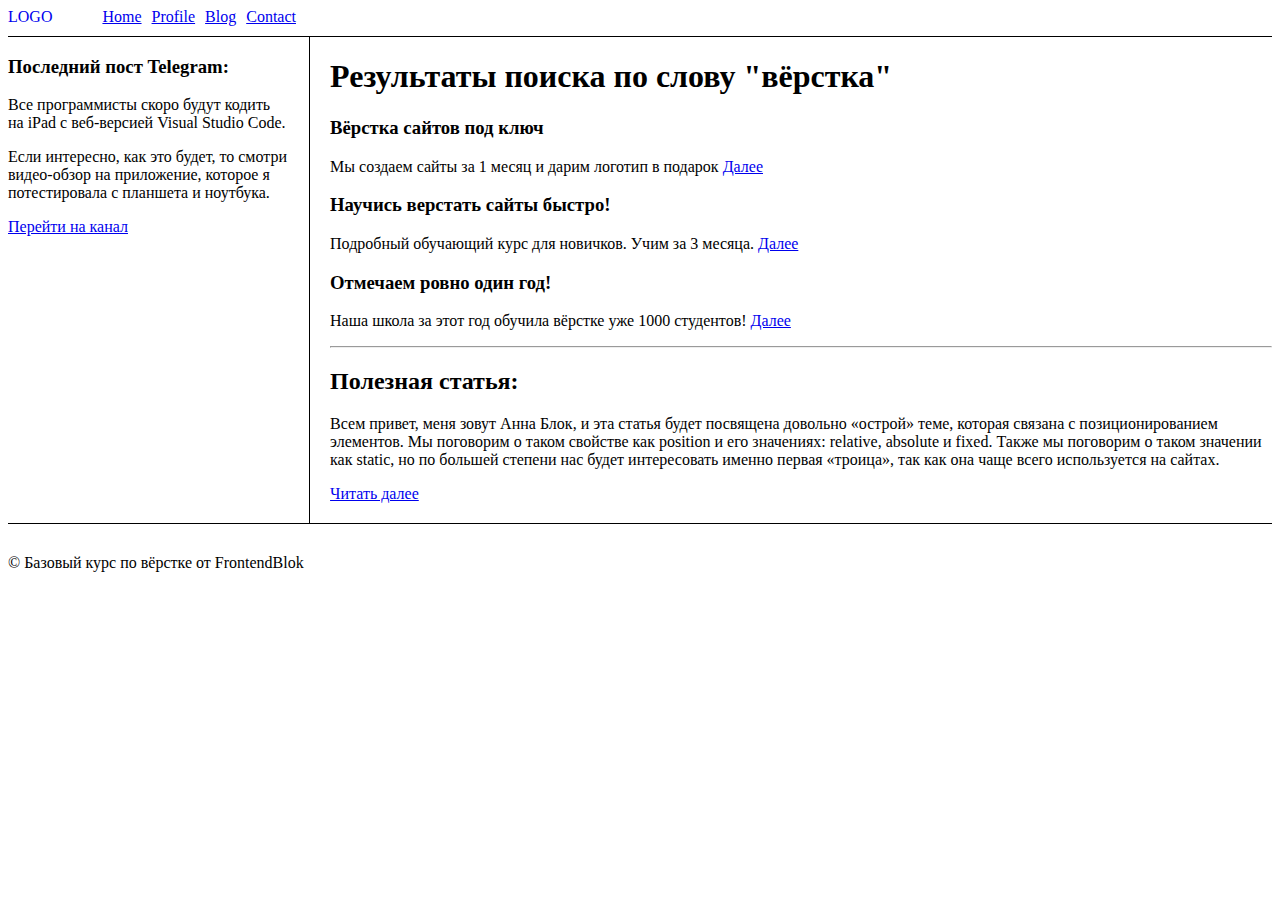
==== semantic.html @ 88752ee6 "add 06 base" ====
<!DOCTYPE html>
<html lang="en">

<head>
    <meta charset="UTF-8">
    <meta http-equiv="X-UA-Compatible" content="IE=edge">
    <meta name="viewport" content="width=device-width, initial-scale=1.0">
    <title>Document</title>
    <style>
        .header {
            display: flex;
            border-bottom: 1px solid #000;
            padding-bottom: 10px;
        }

        .logo {
            margin-right: 50px;
            text-decoration: none;
        }

        ul {
            display: flex;
            list-style-type: none;
            padding-left: 0;
            margin: 0;
        }

        ul>li {
            margin-right: 10px;
        }

        .box {
            display: flex;
            margin-bottom: 30px;
            gap: 20px;
            border-bottom: 1px solid #000;
        }

        .aside {
            border-right: 1px solid #000;
            padding-right: 20px;
        }

        .post {
            padding-bottom: 20px;
        }
    </style>
</head>

<body>
    <header class="header">
        <a href="#" class="logo">LOGO</a>
        <nav>
            <ul>
                <li><a href="#">Home</a></li>
                <li><a href="#">Profile</a></li>
                <li><a href="#">Blog</a></li>
                <li><a href="#">Contact</a></li>
            </ul>
        </nav>
    </header>
    <div class="box">
        <aside class="aside">
            <h3>Последний пост Telegram:</h3>
            <p>
                Все программисты скоро будут кодить на iPad с веб-версией Visual Studio Code.
            </p>
            <p>
                Если интересно, как это будет, то смотри видео-обзор на приложение, которое я потестировала с планшета и
                ноутбука.
            </p>
            <a href="https://t.me/frontendblok/2906">Перейти на канал</a>
        </aside>
        <main>
            <h1>Результаты поиска по слову "вёрстка"</h1>
            <section>
                <h3>Вёрстка сайтов под ключ</h3>
                <p>Мы создаем сайты за 1 месяц и дарим логотип в подарок <a href="#">Далее</a></p>
            </section>
            <section>
                <h3>Научись верстать сайты быстро!</h3>
                <p>Подробный обучающий курс для новичков. Учим за 3 месяца. <a href="#">Далее</a></p>
            </section>
            <section>
                <h3>Отмечаем ровно один год!</h3>
                <p>Наша школа за этот год обучила вёрстке уже 1000 студентов! <a href="#">Далее</a></p>
            </section>
            <hr>
            <h2>Полезная статья:</h2>
            <article class="post">
                <p>
                    Всем привет, меня зовут Анна Блок, и эта статья будет посвящена довольно «острой» теме, которая
                    связана с позиционированием элементов. Мы поговорим о таком свойстве как position и его значениях:
                    relative, absolute и fixed. Также мы поговорим о таком значении как static, но по большей степени
                    нас будет интересовать именно первая «троица», так как она чаще всего используется на сайтах.
                </p>
                <a href="#">Читать далее</a>
            </article>
        </main>
    </div>

    <footer>
        <p>&copy; Базовый курс по вёрстке от FrontendBlok</p>
    </footer>
</body>

</html>
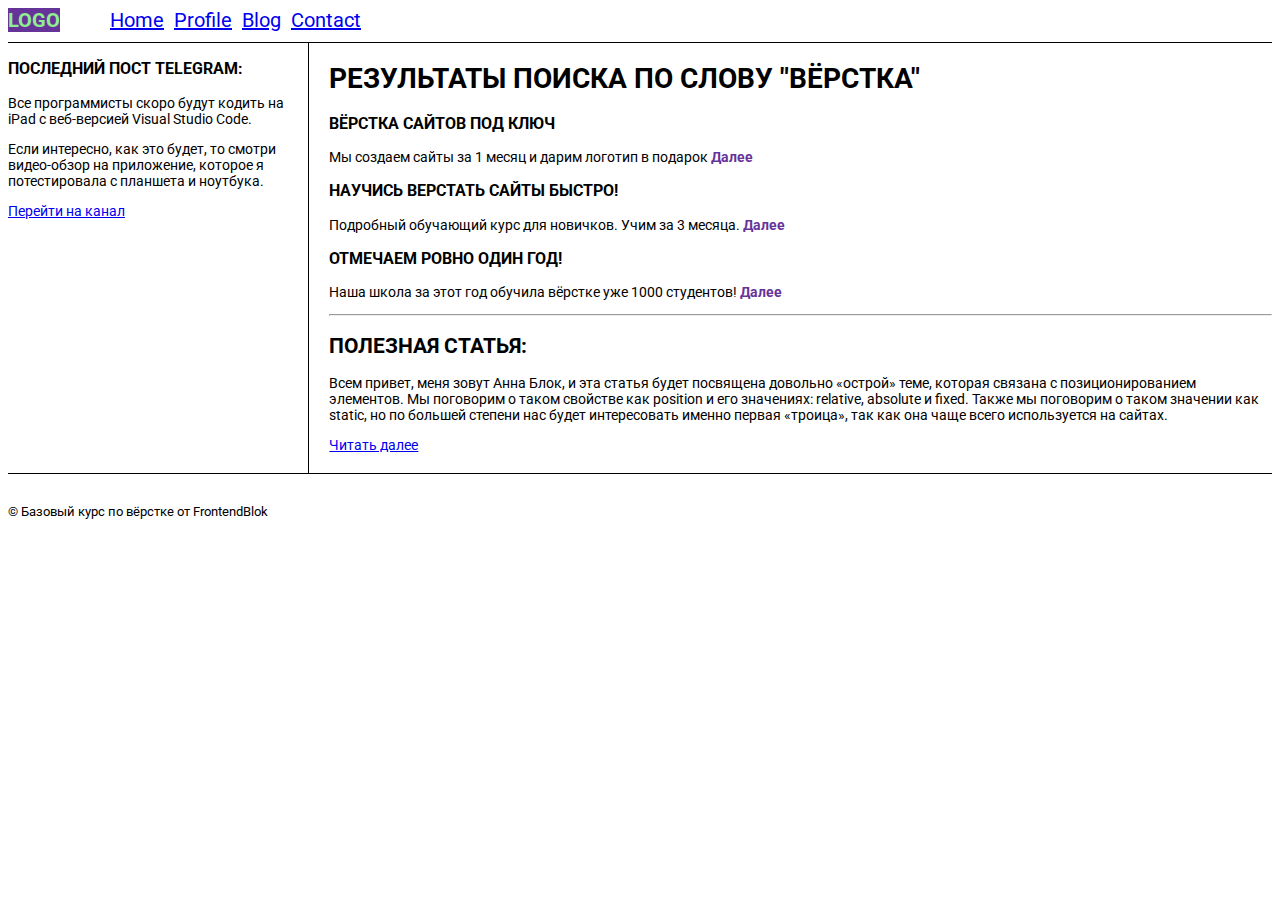
==== commit f222fea1: "add base 07" ====
--- a/semantic.html
+++ b/semantic.html
@@ -5,46 +5,12 @@
     <meta charset="UTF-8">
     <meta http-equiv="X-UA-Compatible" content="IE=edge">
     <meta name="viewport" content="width=device-width, initial-scale=1.0">
+    <link
+        href="https://fonts.googleapis.com/css2?family=Roboto:ital,wght@0,100;0,300;0,400;0,500;0,700;0,900;1,100;1,300;1,400;1,500;1,700;1,900&display=swap"
+        rel="stylesheet">
     <title>Document</title>
-    <style>
-        .header {
-            display: flex;
-            border-bottom: 1px solid #000;
-            padding-bottom: 10px;
-        }
+    <link rel="stylesheet" href="css/semantic.css">
 
-        .logo {
-            margin-right: 50px;
-            text-decoration: none;
-        }
-
-        ul {
-            display: flex;
-            list-style-type: none;
-            padding-left: 0;
-            margin: 0;
-        }
-
-        ul>li {
-            margin-right: 10px;
-        }
-
-        .box {
-            display: flex;
-            margin-bottom: 30px;
-            gap: 20px;
-            border-bottom: 1px solid #000;
-        }
-
-        .aside {
-            border-right: 1px solid #000;
-            padding-right: 20px;
-        }
-
-        .post {
-            padding-bottom: 20px;
-        }
-    </style>
 </head>
 
 <body>
@@ -52,7 +18,7 @@
         <a href="#" class="logo">LOGO</a>
         <nav>
             <ul>
-                <li><a href="#">Home</a></li>
+                <li ><a href="#" >Home</a></li>
                 <li><a href="#">Profile</a></li>
                 <li><a href="#">Blog</a></li>
                 <li><a href="#">Contact</a></li>
@@ -75,15 +41,15 @@
             <h1>Результаты поиска по слову "вёрстка"</h1>
             <section>
                 <h3>Вёрстка сайтов под ключ</h3>
-                <p>Мы создаем сайты за 1 месяц и дарим логотип в подарок <a href="#">Далее</a></p>
+                <p>Мы создаем сайты за 1 месяц и дарим логотип в подарок <a href="#" class="link_search">Далее</a></p>
             </section>
             <section>
                 <h3>Научись верстать сайты быстро!</h3>
-                <p>Подробный обучающий курс для новичков. Учим за 3 месяца. <a href="#">Далее</a></p>
+                <p>Подробный обучающий курс для новичков. Учим за 3 месяца. <a href="#" class="link_search">Далее</a></p>
             </section>
             <section>
                 <h3>Отмечаем ровно один год!</h3>
-                <p>Наша школа за этот год обучила вёрстке уже 1000 студентов! <a href="#">Далее</a></p>
+                <p>Наша школа за этот год обучила вёрстке уже 1000 студентов! <a href="#" class="link_search">Далее</a></p>
             </section>
             <hr>
             <h2>Полезная статья:</h2>
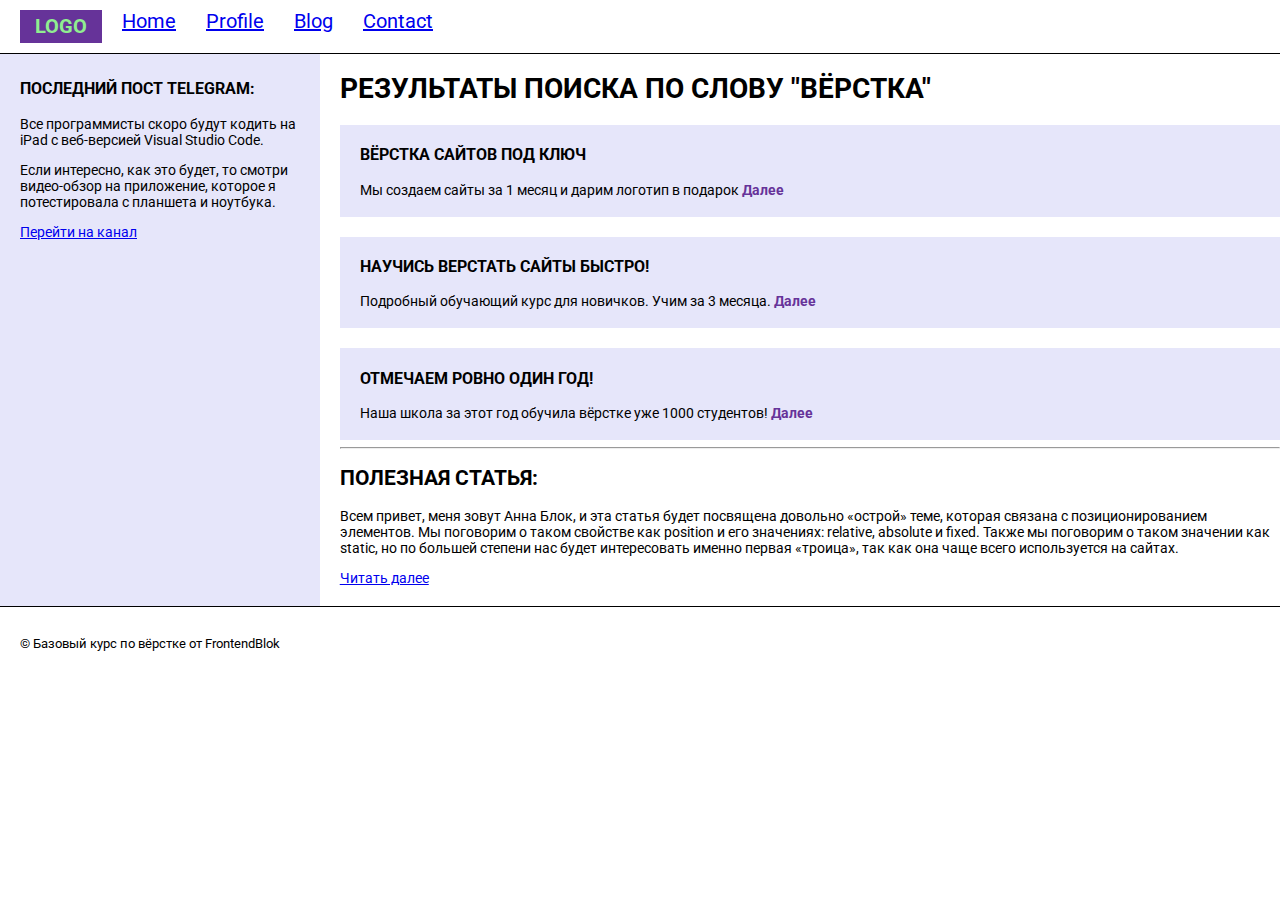
==== commit 00a37b5a: "add base 07" ====
--- a/semantic.html
+++ b/semantic.html
@@ -10,7 +10,7 @@
         rel="stylesheet">
     <title>Document</title>
     <link rel="stylesheet" href="css/semantic.css">
-
+    <link rel="stylesheet" href="css/Normalize.css">
 </head>
 
 <body>
@@ -18,7 +18,7 @@
         <a href="#" class="logo">LOGO</a>
         <nav>
             <ul>
-                <li ><a href="#" >Home</a></li>
+                <li ><a href="#">Home</a></li>
                 <li><a href="#">Profile</a></li>
                 <li><a href="#">Blog</a></li>
                 <li><a href="#">Contact</a></li>
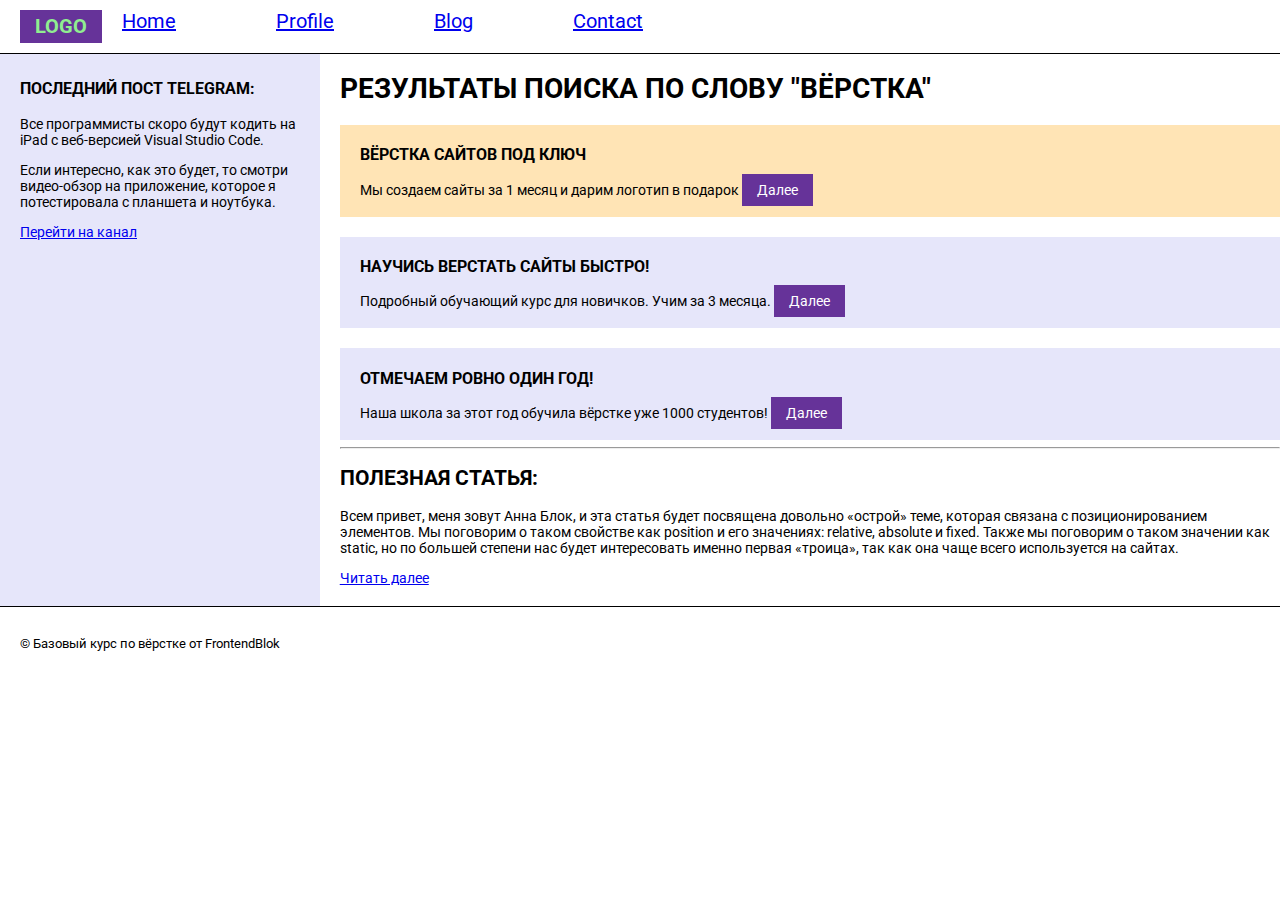
==== commit c03b17ee: "add 09 base" ====
--- a/semantic.html
+++ b/semantic.html
@@ -18,7 +18,7 @@
         <a href="#" class="logo">LOGO</a>
         <nav>
             <ul>
-                <li ><a href="#">Home</a></li>
+                <li><a href="#">Home</a></li>
                 <li><a href="#">Profile</a></li>
                 <li><a href="#">Blog</a></li>
                 <li><a href="#">Contact</a></li>
@@ -39,17 +39,17 @@
         </aside>
         <main>
             <h1>Результаты поиска по слову "вёрстка"</h1>
-            <section>
+            <section >
                 <h3>Вёрстка сайтов под ключ</h3>
-                <p>Мы создаем сайты за 1 месяц и дарим логотип в подарок <a href="#" class="link_search">Далее</a></p>
+                <p>Мы создаем сайты за 1 месяц и дарим логотип в подарок <a href="#" class="link">Далее</a></p>
             </section>
             <section>
                 <h3>Научись верстать сайты быстро!</h3>
-                <p>Подробный обучающий курс для новичков. Учим за 3 месяца. <a href="#" class="link_search">Далее</a></p>
+                <p>Подробный обучающий курс для новичков. Учим за 3 месяца. <a href="#" class="link">Далее</a></p>
             </section>
             <section>
                 <h3>Отмечаем ровно один год!</h3>
-                <p>Наша школа за этот год обучила вёрстке уже 1000 студентов! <a href="#" class="link_search">Далее</a></p>
+                <p>Наша школа за этот год обучила вёрстке уже 1000 студентов! <a href="#" class="link">Далее</a></p>
             </section>
             <hr>
             <h2>Полезная статья:</h2>
@@ -65,9 +65,9 @@
         </main>
     </div>
 
-    <footer>
+    <footer class="footer">
         <p>&copy; Базовый курс по вёрстке от FrontendBlok</p>
     </footer>
 </body>
 
-</html>+</html>
